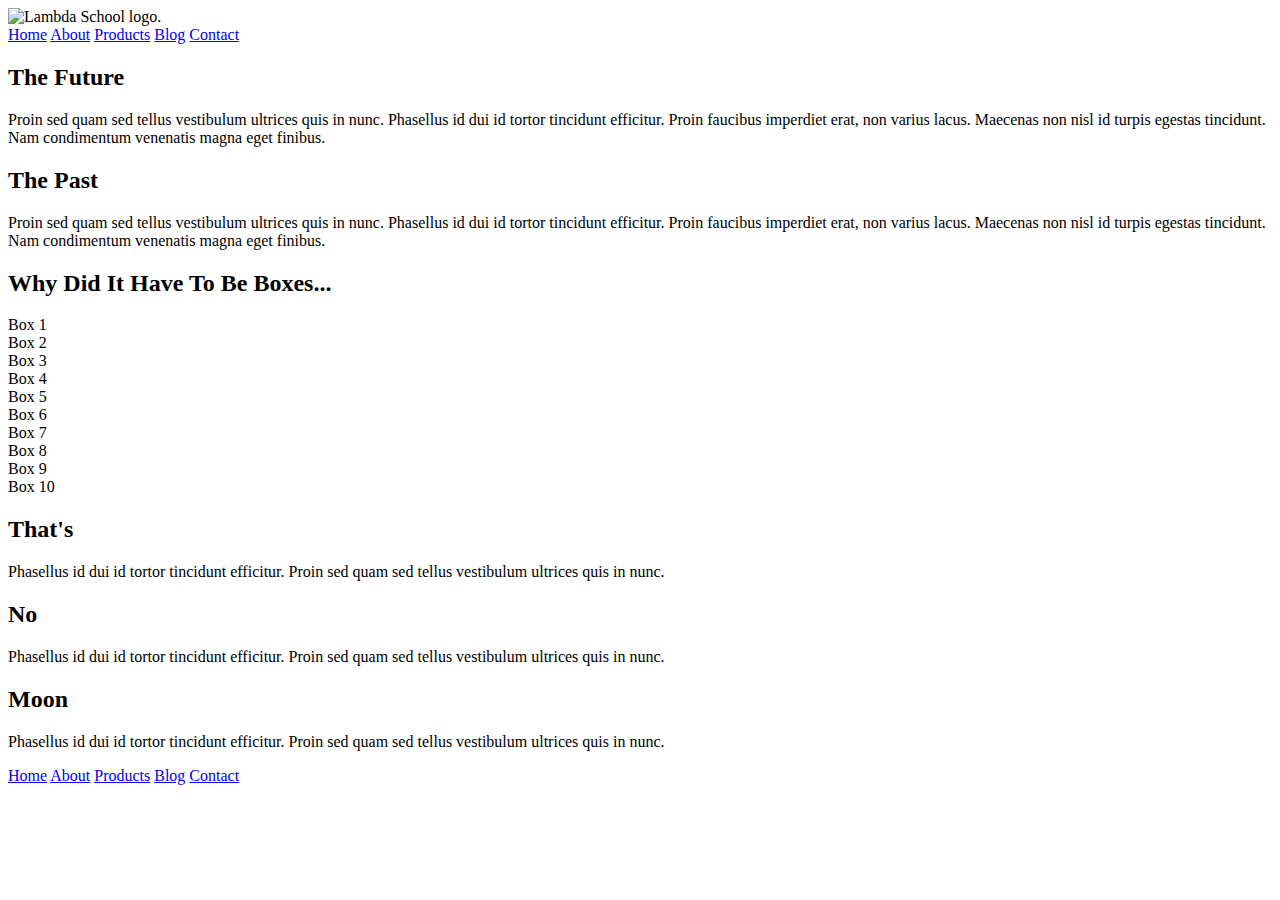
==== index.html @ fc837568 "first commit added top nav and logo" ====
<!doctype html>

<html lang="en">
<head>
  <meta charset="utf-8">

  <title>Sprint Challenge - Home</title>

  <link href="https://fonts.googleapis.com/css?family=Roboto|Rubik" rel="stylesheet">
  <link rel="stylesheet" href="css/index.css">

</head>

<body>
    <div class="container">

            <img class="logo" src="img/lambda-black.png" alt="Lambda School logo.">

            <nav>
                    <a href="#">Home</a>
                    <a href="#">About</a>
                    <a href="#">Products</a>
                    <a href="#">Blog</a>
                    <a href="#">Contact</a>
                </nav>
   
        <section class="top-content">
            <div class="text-container">
                <h2>The Future</h2>
                <p>Proin sed quam sed tellus vestibulum ultrices quis in nunc. Phasellus id dui id tortor tincidunt efficitur. Proin faucibus imperdiet erat, non varius lacus. Maecenas non nisl id turpis egestas tincidunt. Nam condimentum venenatis magna eget finibus.</p>
            </div>
            <div class="text-container">
                <h2>The Past</h2>
                <p>Proin sed quam sed tellus vestibulum ultrices quis in nunc. Phasellus id dui id tortor tincidunt efficitur. Proin faucibus imperdiet erat, non varius lacus. Maecenas non nisl id turpis egestas tincidunt. Nam condimentum venenatis magna eget finibus.</p>
            </div>
        </section>
        
        <section class="middle-content">
        
            <h2>Why Did It Have To Be Boxes...</h2>
            
            <div class="boxes">
                <div class="box">Box 1</div>
                <div class="box">Box 2</div>
                <div class="box">Box 3</div>
                <div class="box">Box 4</div>
                <div class="box">Box 5</div>
                <div class="box">Box 6</div>
                <div class="box">Box 7</div>
                <div class="box">Box 8</div>
                <div class="box">Box 9</div>
                <div class="box">Box 10</div>
            </div>
        
        </section>

        <section class="bottom-content">

            <div class="text-container">
                <h2>That's</h2>
                <p>Phasellus id dui id tortor tincidunt efficitur. Proin sed quam sed tellus vestibulum ultrices quis in nunc.</p>
            </div>
            <div class="text-container">
                <h2>No</h2>
                <p>Phasellus id dui id tortor tincidunt efficitur. Proin sed quam sed tellus vestibulum ultrices quis in nunc.</p>
            </div>
            <div class="text-container">
                <h2>Moon</h2>
                <p>Phasellus id dui id tortor tincidunt efficitur. Proin sed quam sed tellus vestibulum ultrices quis in nunc.</p>
            </div>

        </section>
        
        <footer>
            <nav>
                <a href="#">Home</a>
                <a href="#">About</a>
                <a href="#">Products</a>
                <a href="#">Blog</a>
                <a href="#">Contact</a>
            </nav>
        </footer>
    </div><!-- container -->        
</body>
</html>
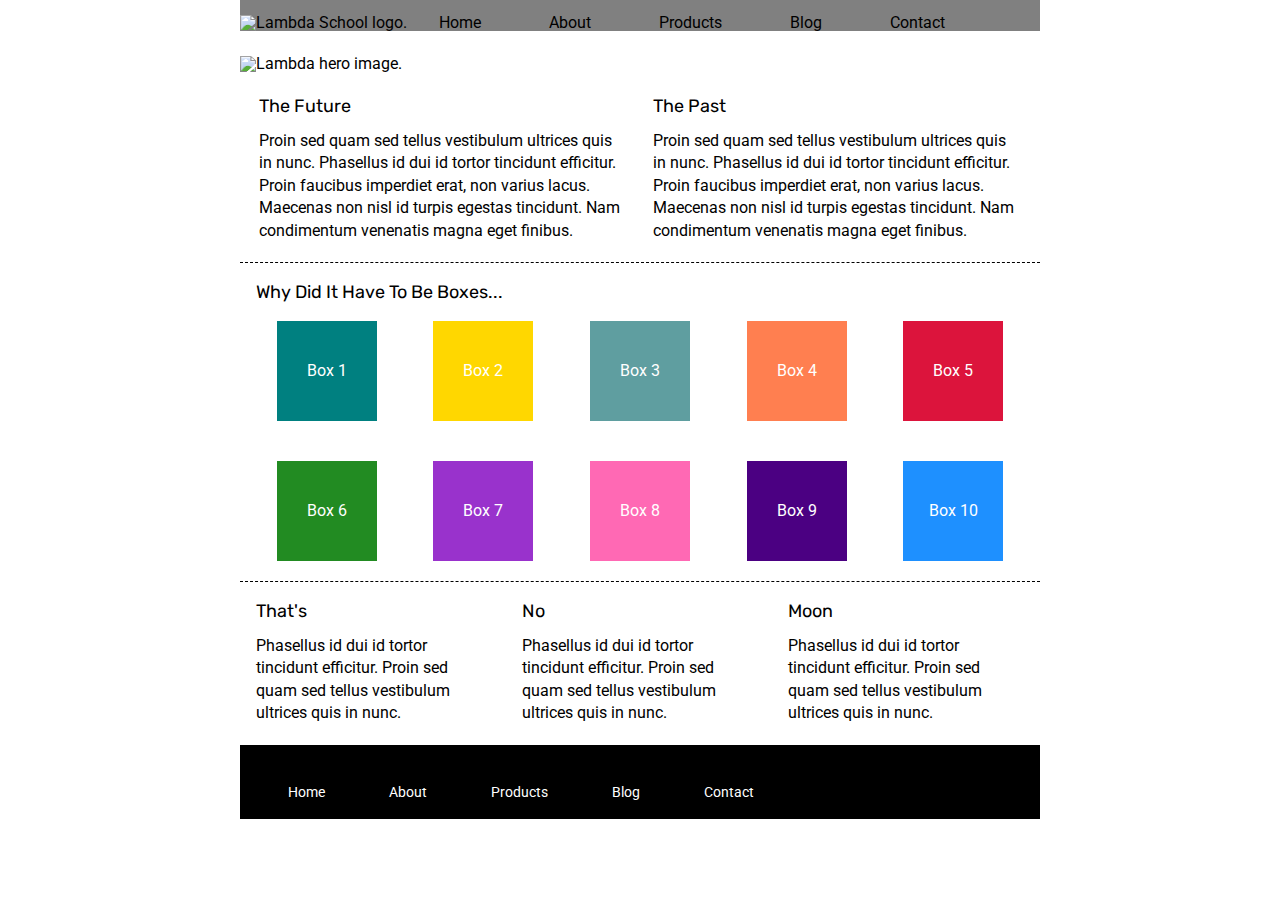
==== commit 5d7c81ee: "added jumbo img, changed box backgrounds" ====
--- a/index.html
+++ b/index.html
@@ -13,17 +13,21 @@
 
 <body>
     <div class="container">
-
+        <section class="header">
             <img class="logo" src="img/lambda-black.png" alt="Lambda School logo.">
 
             <nav>
-                    <a href="#">Home</a>
-                    <a href="#">About</a>
-                    <a href="#">Products</a>
-                    <a href="#">Blog</a>
-                    <a href="#">Contact</a>
-                </nav>
-   
+                <a href="#">Home</a>
+                <a href="/about.html">About</a>
+                <a href="#">Products</a>
+                <a href="#">Blog</a>
+                <a href="#">Contact</a>
+            </nav>
+        </section>
+
+        <img class="jumbo" src="img/jumbo.jpg" alt="Lambda hero image.">
+
+
         <section class="top-content">
             <div class="text-container">
                 <h2>The Future</h2>
@@ -40,16 +44,16 @@
             <h2>Why Did It Have To Be Boxes...</h2>
             
             <div class="boxes">
-                <div class="box">Box 1</div>
-                <div class="box">Box 2</div>
-                <div class="box">Box 3</div>
-                <div class="box">Box 4</div>
-                <div class="box">Box 5</div>
-                <div class="box">Box 6</div>
-                <div class="box">Box 7</div>
-                <div class="box">Box 8</div>
-                <div class="box">Box 9</div>
-                <div class="box">Box 10</div>
+                <div class="box1">Box 1</div>
+                <div class="box2">Box 2</div>
+                <div class="box3">Box 3</div>
+                <div class="box4">Box 4</div>
+                <div class="box5">Box 5</div>
+                <div class="box6">Box 6</div>
+                <div class="box7">Box 7</div>
+                <div class="box8">Box 8</div>
+                <div class="box9">Box 9</div>
+                <div class="box10">Box 10</div>
             </div>
         
         </section>
@@ -74,7 +78,7 @@
         <footer>
             <nav>
                 <a href="#">Home</a>
-                <a href="#">About</a>
+                <a href="/about.html">About</a>
                 <a href="#">Products</a>
                 <a href="#">Blog</a>
                 <a href="#">Contact</a>
--- a/css/index.css
+++ b/css/index.css
@@ -0,0 +1,277 @@
+/* http://meyerweb.com/eric/tools/css/reset/ 
+   v2.0 | 20110126
+   License: none (public domain)
+*/
+
+html, body, div, span, applet, object, iframe,
+h1, h2, h3, h4, h5, h6, p, blockquote, pre,
+a, abbr, acronym, address, big, cite, code,
+del, dfn, em, img, ins, kbd, q, s, samp,
+small, strike, strong, sub, sup, tt, var,
+b, u, i, center,
+dl, dt, dd, ol, ul, li,
+fieldset, form, label, legend,
+table, caption, tbody, tfoot, thead, tr, th, td,
+article, aside, canvas, details, embed, 
+figure, figcaption, footer, header, hgroup, 
+menu, nav, output, ruby, section, summary,
+time, mark, audio, video {
+	margin: 0;
+	padding: 0;
+	border: 0;
+	font-size: 100%;
+	font: inherit;
+	vertical-align: baseline;
+}
+/* HTML5 display-role reset for older browsers */
+article, aside, details, figcaption, figure, 
+footer, header, hgroup, menu, nav, section {
+	display: block;
+}
+body {
+	line-height: 1;
+}
+ol, ul {
+	list-style: none;
+}
+blockquote, q {
+	quotes: none;
+}
+blockquote:before, blockquote:after,
+q:before, q:after {
+	content: '';
+	content: none;
+}
+table {
+	border-collapse: collapse;
+	border-spacing: 0;
+}
+
+* {
+    box-sizing: border-box;
+}
+
+html, body {
+    height: 100%;
+    font-family: 'Roboto', sans-serif;
+}
+
+h1, h2, h3, h4, h5 {
+    font-size: 18px;
+    margin-bottom: 15px;
+    font-family: 'Rubik', sans-serif;
+}
+
+p {
+    line-height: 1.4;
+}
+
+.container {
+    width: 800px;
+    margin: 0 auto;
+}
+
+/*LOGO AND NAV LINKS STYLING ADDED HERE BY ALVE*/
+
+.header {
+    background-color: grey;
+    display: flex;
+    padding-top: 15px;
+}
+
+.logo {
+
+}
+
+nav {
+
+}
+
+nav a {
+    text-decoration: none;
+    padding: 20px 32px 0 32px;
+    color: black;
+}
+
+nav a:hover {
+    color: cornflowerblue;
+}
+
+.jumbo {
+    padding: 25px 0;
+}
+
+.top-content {
+    display: flex;
+    flex-wrap: wrap;
+    justify-content: space-evenly;
+    margin-bottom: 20px;
+    border-bottom: 1px dashed black;
+}
+
+.top-content .text-container {
+    width: 48%;
+    padding: 0 1%;
+    padding-bottom: 20px;  
+}
+
+.middle-content {
+    margin-bottom: 20px;
+    border-bottom: 1px dashed black;
+}
+
+.middle-content h2 {
+    padding: 0 2%;
+    margin-bottom: 0;
+}
+
+.middle-content .boxes {
+    display: flex;
+    flex-wrap: wrap;
+    justify-content: space-evenly;
+}
+
+/* .middle-content .boxes .box {
+    width: 12.5%;
+    height: 100px;
+    background: black;
+    margin: 20px 2.5%;
+    color: white;
+    display: flex;
+    align-items: center;
+    justify-content: center;
+} */
+
+.middle-content .boxes .box1 {
+    width: 12.5%;
+    height: 100px;
+    background: rgb(0, 128, 128);
+    margin: 20px 2.5%;
+    color: white;
+    display: flex;
+    align-items: center;
+    justify-content: center;
+}
+.middle-content .boxes .box2 {
+    width: 12.5%;
+    height: 100px;
+    background: rgb(255, 215, 0);
+    margin: 20px 2.5%;
+    color: white;
+    display: flex;
+    align-items: center;
+    justify-content: center;
+}
+.middle-content .boxes .box3 {
+    width: 12.5%;
+    height: 100px;
+    background: rgb(95, 158, 160);
+    margin: 20px 2.5%;
+    color: white;
+    display: flex;
+    align-items: center;
+    justify-content: center;
+}
+.middle-content .boxes .box4 {
+    width: 12.5%;
+    height: 100px;
+    background: rgb(255, 127, 80);
+    margin: 20px 2.5%;
+    color: white;
+    display: flex;
+    align-items: center;
+    justify-content: center;
+}
+.middle-content .boxes .box5 {
+    width: 12.5%;
+    height: 100px;
+    background: rgb(220, 20, 60);
+    margin: 20px 2.5%;
+    color: white;
+    display: flex;
+    align-items: center;
+    justify-content: center;
+}
+.middle-content .boxes .box6 {
+    width: 12.5%;
+    height: 100px;
+    background:rgb(34, 139, 34);
+    margin: 20px 2.5%;
+    color: white;
+    display: flex;
+    align-items: center;
+    justify-content: center;
+}
+.middle-content .boxes .box7 {
+    width: 12.5%;
+    height: 100px;
+    background: rgb(153, 50, 204);
+    margin: 20px 2.5%;
+    color: white;
+    display: flex;
+    align-items: center;
+    justify-content: center;
+}
+.middle-content .boxes .box8 {
+    width: 12.5%;
+    height: 100px;
+    background: rgb(255, 105, 180);
+    margin: 20px 2.5%;
+    color: white;
+    display: flex;
+    align-items: center;
+    justify-content: center;
+}
+.middle-content .boxes .box9 {
+    width: 12.5%;
+    height: 100px;
+    background: rgb(75, 0, 130);
+    margin: 20px 2.5%;
+    color: white;
+    display: flex;
+    align-items: center;
+    justify-content: center;
+}
+.middle-content .boxes .box10 {
+    width: 12.5%;
+    height: 100px;
+    background: rgb(30, 144, 255);
+    margin: 20px 2.5%;
+    color: white;
+    display: flex;
+    align-items: center;
+    justify-content: center;
+}
+
+.bottom-content {
+    display: flex;
+    margin: 0 2% 20px;
+    justify-content: space-around;
+}
+
+.bottom-content .text-container {
+    padding-right: 4%;
+}
+
+.bottom-content .text-container:last-child {
+    padding-right: 0;
+}
+
+footer {
+    width: 100%;
+    background: black;
+}
+
+footer nav {
+    width: 60%;
+    display: flex;
+    justify-content: space-between;
+    align-items: center;
+    padding: 20px 2%;
+    font-size: 14px;
+}
+
+footer nav a {
+    color: white;
+    text-decoration: none;
+}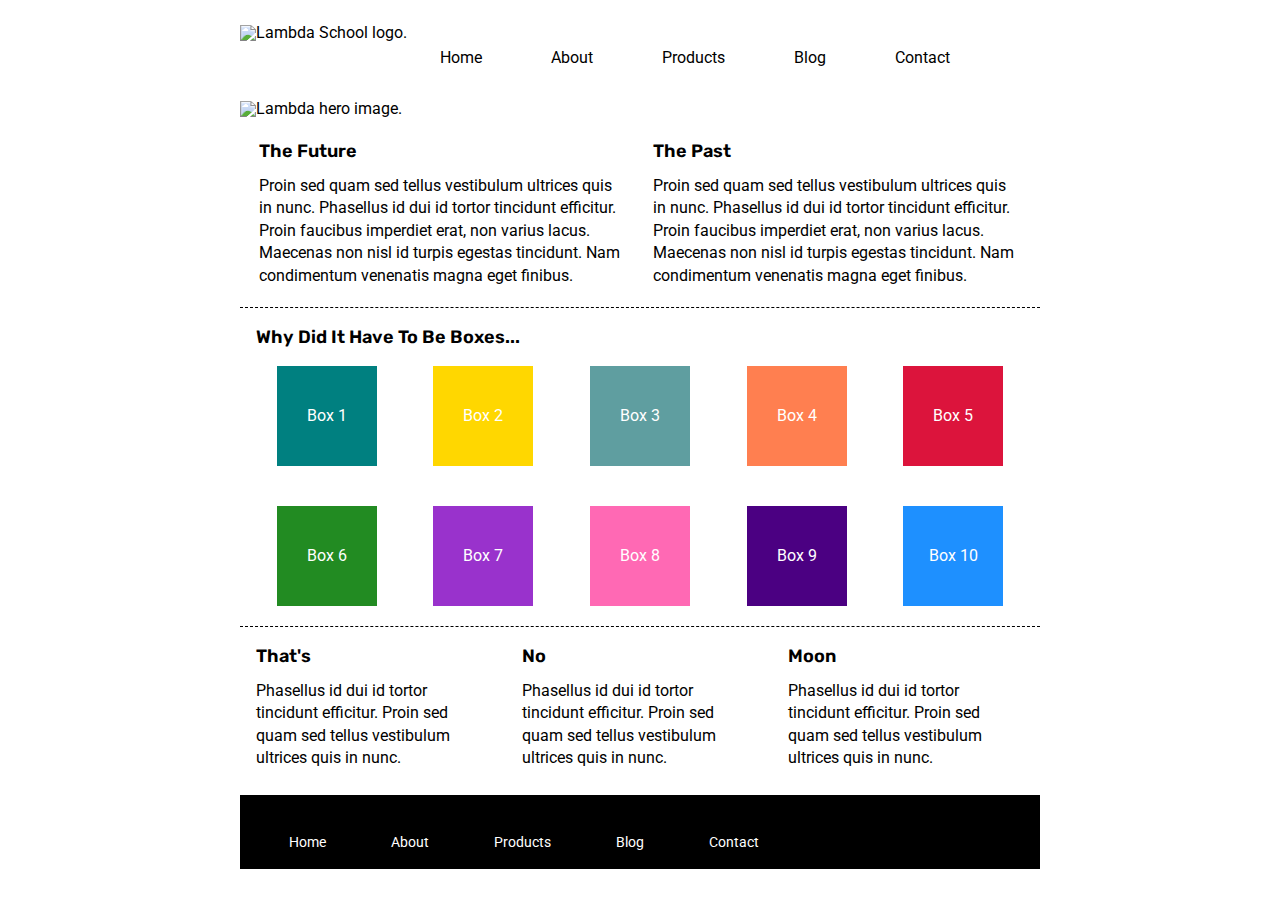
==== commit c72b88b0: "completed project" ====
--- a/index.html
+++ b/index.html
@@ -77,7 +77,7 @@
         
         <footer>
             <nav>
-                <a href="#">Home</a>
+                <a href="/index.html">Home</a>
                 <a href="/about.html">About</a>
                 <a href="#">Products</a>
                 <a href="#">Blog</a>
--- a/css/index.css
+++ b/css/index.css
@@ -74,22 +74,17 @@
 /*LOGO AND NAV LINKS STYLING ADDED HERE BY ALVE*/
 
 .header {
-    background-color: grey;
-    display: flex;
-    padding-top: 15px;
-}
-
-.logo {
-
+    display: flex;
+    padding-top: 25px;
 }
 
 nav {
-
+    margin-top: 25px;
 }
 
 nav a {
     text-decoration: none;
-    padding: 20px 32px 0 32px;
+    padding: 20px 32px 0 33px;
     color: black;
 }
 
@@ -98,7 +93,7 @@
 }
 
 .jumbo {
-    padding: 25px 0;
+    padding: 35px 0 25px 0;
 }
 
 .top-content {
@@ -125,6 +120,10 @@
     margin-bottom: 0;
 }
 
+h2 {
+    font-weight: 600;
+}
+
 .middle-content .boxes {
     display: flex;
     flex-wrap: wrap;
@@ -145,7 +144,7 @@
 .middle-content .boxes .box1 {
     width: 12.5%;
     height: 100px;
-    background: rgb(0, 128, 128);
+    background: teal;
     margin: 20px 2.5%;
     color: white;
     display: flex;
@@ -155,7 +154,7 @@
 .middle-content .boxes .box2 {
     width: 12.5%;
     height: 100px;
-    background: rgb(255, 215, 0);
+    background: gold;
     margin: 20px 2.5%;
     color: white;
     display: flex;
@@ -165,7 +164,7 @@
 .middle-content .boxes .box3 {
     width: 12.5%;
     height: 100px;
-    background: rgb(95, 158, 160);
+    background: cadetblue;
     margin: 20px 2.5%;
     color: white;
     display: flex;
@@ -175,7 +174,7 @@
 .middle-content .boxes .box4 {
     width: 12.5%;
     height: 100px;
-    background: rgb(255, 127, 80);
+    background: coral;
     margin: 20px 2.5%;
     color: white;
     display: flex;
@@ -185,7 +184,7 @@
 .middle-content .boxes .box5 {
     width: 12.5%;
     height: 100px;
-    background: rgb(220, 20, 60);
+    background: crimson;
     margin: 20px 2.5%;
     color: white;
     display: flex;
@@ -195,7 +194,7 @@
 .middle-content .boxes .box6 {
     width: 12.5%;
     height: 100px;
-    background:rgb(34, 139, 34);
+    background: forestgreen;
     margin: 20px 2.5%;
     color: white;
     display: flex;
@@ -205,7 +204,7 @@
 .middle-content .boxes .box7 {
     width: 12.5%;
     height: 100px;
-    background: rgb(153, 50, 204);
+    background: darkorchid;
     margin: 20px 2.5%;
     color: white;
     display: flex;
@@ -215,7 +214,7 @@
 .middle-content .boxes .box8 {
     width: 12.5%;
     height: 100px;
-    background: rgb(255, 105, 180);
+    background: hotpink;
     margin: 20px 2.5%;
     color: white;
     display: flex;
@@ -225,7 +224,7 @@
 .middle-content .boxes .box9 {
     width: 12.5%;
     height: 100px;
-    background: rgb(75, 0, 130);
+    background: indigo;
     margin: 20px 2.5%;
     color: white;
     display: flex;
@@ -235,7 +234,7 @@
 .middle-content .boxes .box10 {
     width: 12.5%;
     height: 100px;
-    background: rgb(30, 144, 255);
+    background: dodgerblue;
     margin: 20px 2.5%;
     color: white;
     display: flex;
